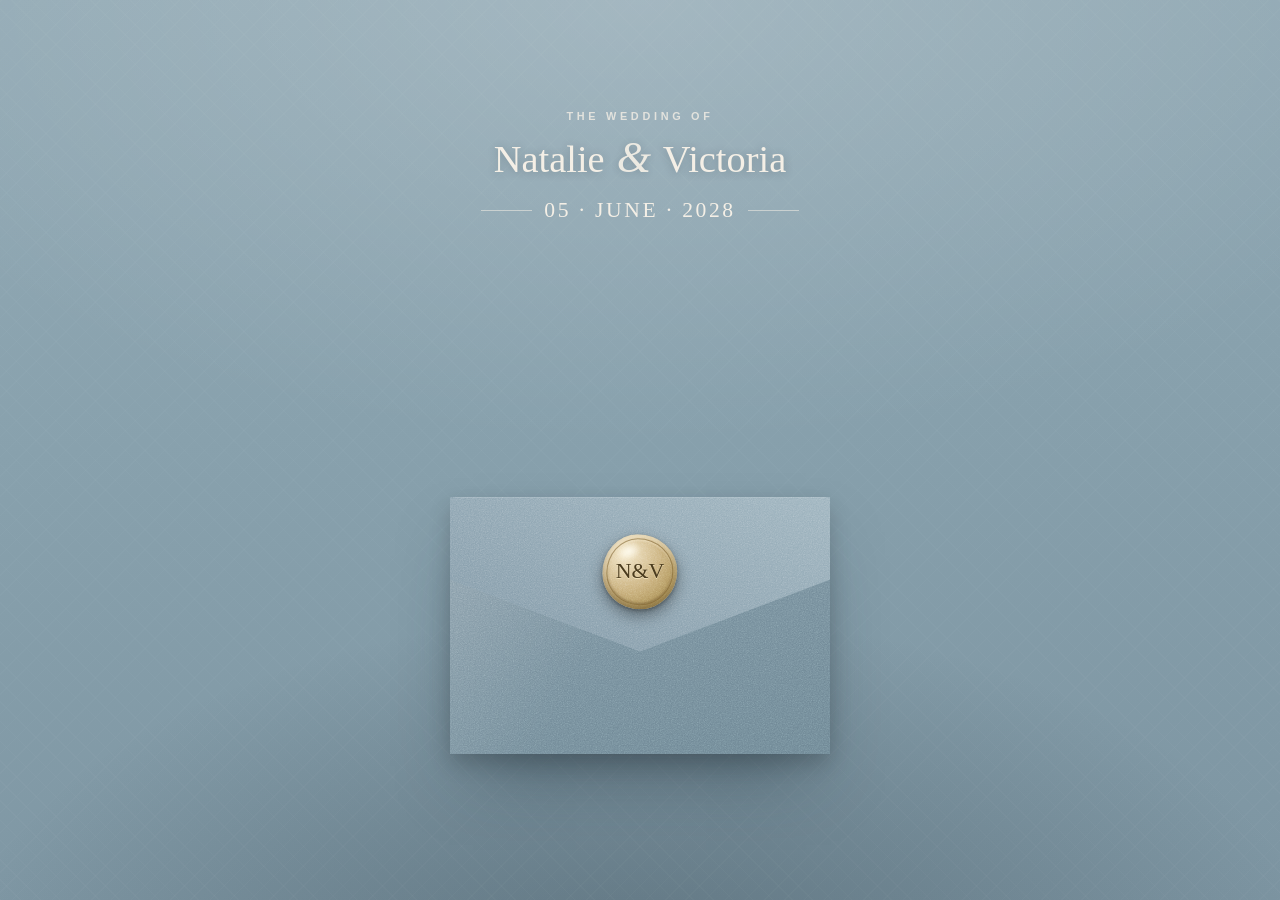
==== faqs.html @ 1eb4d089 "c" ====
<head>
<meta charset="UTF-8">
<meta name="viewport" content="width=device-width, initial-scale=1, viewport-fit=cover">
<title>FAQs — Natalie &amp; Victoria · 5th June 2028</title>
<meta name="description" content="Natalie & Victoria are getting married on Monday 5th June 2028 at Wentworth Woodhouse, South Yorkshire. RSVP, schedule, travel and everything you need for the day.">
<meta name="theme-color" content="#7e96a3">
<link rel="icon" href="data:image/svg+xml,%3Csvg xmlns='http://www.w3.org/2000/svg' viewBox='0 0 64 64'%3E%3Ccircle cx='32' cy='32' r='30' fill='%23cbb27e'/%3E%3Ctext x='32' y='41' font-family='Georgia,serif' font-size='24' fill='%23445866' text-anchor='middle'%3EN%26V%3C/text%3E%3C/svg%3E">
<meta property="og:title" content="Natalie & Victoria — Save the Date">
<meta property="og:description" content="Monday 5th June 2028 · Wentworth Woodhouse, South Yorkshire">
<meta property="og:type" content="website">

<!-- Fonts: Melodrama (display) & Cabinet Grotesk (body) via Fontshare -->
<link rel="preconnect" href="https://api.fontshare.com" crossorigin>
<link href="https://api.fontshare.com/v2/css?f[]=cabinet-grotesk@400,500,600,700&f[]=melodrama@400,500,600&display=swap" rel="stylesheet">

<link rel="stylesheet" href="styles.css">
<script src="script.js" defer></script>
</head>
<body class="locked">

<div id="fullSiteView">
  <header class="navbar" id="navbar">
    <a href="index.html" class="nav-brand nav-jump">
      <span class="monogram">N&V</span>
      <span class="names">Natalie &amp; Victoria</span>
    </a>
    <button class="nav-toggle" id="navToggle" aria-label="Menu" aria-expanded="false">
      <svg class="burger-icon" viewBox="0 0 24 24" fill="none" stroke="currentColor" stroke-width="1.6" stroke-linecap="round"><path d="M4 7h16M4 12h16M4 17h10"/></svg>
      <svg class="close-icon" viewBox="0 0 24 24" fill="none" stroke="currentColor" stroke-width="1.6" stroke-linecap="round"><path d="M6 6l12 12M18 6L6 18"/></svg>
    </button>
    <ul class="nav-links" id="navLinks">
      <li><a href="index.html" class="nav-item">Home</a></li>
      <li><a href="our-story.html" class="nav-item">Our Story</a></li>
      <li class="has-sub" id="weddingMenu">
        <a href="wedding.html" class="nav-parent" aria-haspopup="true" aria-expanded="false">The Wedding<svg class="caret" viewBox="0 0 12 12" fill="none" stroke="currentColor" stroke-width="1.8" stroke-linecap="round" stroke-linejoin="round" aria-hidden="true"><path d="M2.5 4.5 6 8l3.5-3.5"/></svg></a>
        <ul class="nav-sub">
          <li><a href="whos-who.html" class="nav-item">Who&rsquo;s Who</a></li>
          <li><a href="venue.html" class="nav-item">The Venue</a></li>
          <li><a href="travel.html" class="nav-item">Taxis + Travel</a></li>
          <li><a href="stay.html" class="nav-item">Accommodation</a></li>
        </ul>
      </li>
      <li><a href="rsvp.html" class="nav-item">RSVP</a></li>
      <li><a href="photo-upload.html" class="nav-item">Photos</a></li>
      <li><a href="faqs.html" class="nav-item active">FAQs</a></li>
    </ul>
  </header>
  <main class="site-container">

    <section id="faqs" class="page-section">
      <h1 class="section-title">Frequently Asked Questions</h1>
      <div class="section-subtitle">Everything You Need To Know</div>

      <div class="faq-list">
        <div class="faq-item">
          <button class="faq-question" aria-expanded="false">Are children invited? <span>+</span></button>
          <div class="faq-answer"><div class="faq-answer-inner">While we love your little ones, our wedding will be an adults-only celebration. We appreciate you making arrangements in advance!</div></div>
        </div>
        <div class="faq-item">
          <button class="faq-question" aria-expanded="false">Can I bring a plus-one? <span>+</span></button>
          <div class="faq-answer"><div class="faq-answer-inner">Due to venue capacity restrictions, we can only accommodate guests formally named on your invitation envelope.</div></div>
        </div>
        <div class="faq-item">
          <button class="faq-question" aria-expanded="false">Is the ceremony indoor or outdoor? <span>+</span></button>
          <div class="faq-answer"><div class="faq-answer-inner">Our ceremony will take place in the Long Gallery, with drinks served outdoors on the garden lawn weather permitting.</div></div>
        </div>
        <div class="faq-item">
          <button class="faq-question" aria-expanded="false">Where should I stay? <span>+</span></button>
          <div class="faq-answer"><div class="faq-answer-inner">We have some special rates secured at the nearby <a href="https://www.tankersleymanorhotel.com/" target="_blank" rel="noopener">Tankersley Manor Hotel</a>. Quote &ldquo;Natalie &amp; Victoria Wedding&rdquo; for a discounted rate.</div></div>
        </div>
      </div>
    </section>

  
  </main>

  <footer class="site-footer">
    <span class="names">Natalie &amp; Victoria</span>
    Monday 5th June 2028 &middot; <a href="https://www.wentworthwoodhouse.org.uk/" target="_blank" rel="noopener">Wentworth Woodhouse</a>, South Yorkshire
  </footer>
</div>

<script src="script.js" defer></script>
</body>
</html>
---- styles.css ----
/* =========================================================
     0. DESIGN TOKENS — pulled from the save-the-date card
     ========================================================= */
  :root {
    --blue:        #88a1ad;  /* card background */
    --blue-nav:    #7e96a3;  /* nav: dusty blue, a touch darker */
    --blue-deep:   #5f7686;
    --blue-ink:    #445866;  /* headings / strong text */
    --blue-soft:   #e7edf0;  /* tinted surface */
    --page:        #f2f5f6;  /* page background */

    --white:       #ffffff;
    --cream:       #f4efe6;  /* envelope stage accents */
  --paper-grain: url("data:image/svg+xml,%3Csvg xmlns='http://www.w3.org/2000/svg' width='180' height='180'%3E%3Cfilter id='p'%3E%3CfeTurbulence type='fractalNoise' baseFrequency='0.82' numOctaves='2' stitchTiles='stitch'/%3E%3CfeColorMatrix type='saturate' values='0'/%3E%3C/filter%3E%3Crect width='180' height='180' filter='url(%23p)' opacity='0.42'/%3E%3C/svg%3E");
    --sage:        #9caf88;
    --sage-deep:   #788a74;
    --gold:        #cbb27e;
    --gold-deep:   #a98d54;
    --text:        #3e4f5c;
    --text-light:  #6f8290;

    --shadow-sm: 0 1px 2px rgba(30,45,55,.06), 0 4px 14px rgba(30,45,55,.06);
    --shadow-md: 0 2px 6px rgba(30,45,55,.08), 0 14px 34px rgba(30,45,55,.10);
    --ring: 0 0 0 3px rgba(203,178,126,.35);

    --font-display: 'Melodrama', 'Georgia', serif;
    --font-body: 'Cabinet Grotesk', -apple-system, BlinkMacSystemFont, 'Segoe UI', sans-serif;
    --frame: rgba(136,161,173,.35); /* thin stationery border colour */
    --radius: 14px;
  }

  * { box-sizing: border-box; -webkit-tap-highlight-color: transparent; }

  html, body {
    margin: 0; padding: 0; min-height: 100vh; min-height: 100dvh;
    background: var(--page);
    font-family: var(--font-body);
    color: var(--text);
    font-size: 16px;
    line-height: 1.6;
    -webkit-font-smoothing: antialiased;
    scroll-behavior: smooth;
  }
  /* While the envelope is showing: pin the page — nothing to scroll yet */
  body.locked {
    height: 100vh; height: 100dvh; overflow: hidden;
    background:
      radial-gradient(120% 90% at 50% 0%, rgba(255,255,255,.16) 0%, rgba(255,255,255,0) 55%),
      radial-gradient(90% 70% at 50% 110%, rgba(36,52,62,.35) 0%, rgba(36,52,62,0) 60%),
      linear-gradient(175deg, #94abb6 0%, var(--blue) 45%, #7d95a2 100%);
  }
  body.locked #saveTheDateView { background: none; }
  /* Root paints the same blue so overscroll never shows white */
  html:has(body.locked) {
    background:
      radial-gradient(120% 90% at 50% 0%, rgba(255,255,255,.16) 0%, rgba(255,255,255,0) 55%),
      linear-gradient(175deg, #94abb6 0%, var(--blue) 45%, #7d95a2 100%);
  }

  img { max-width: 100%; display: block; }
  a { color: var(--blue-deep); }
  a:hover { color: var(--blue-ink); }
  button { font-family: var(--font-body); }

  /* =========================================================
     1. ENVELOPE — SAVE THE DATE VIEW
     ========================================================= */
  #saveTheDateView {
    display: flex; flex-direction: column;
    min-height: 100vh; min-height: 100dvh;
    position: relative; overflow: hidden;
    isolation: isolate;
    /* Stationery backdrop: the same dusty blue as the card */
    background:
      radial-gradient(120% 90% at 50% 0%, rgba(255,255,255,.16) 0%, rgba(255,255,255,0) 55%),
      radial-gradient(90% 70% at 50% 110%, rgba(36,52,62,.35) 0%, rgba(36,52,62,0) 60%),
      linear-gradient(175deg, #94abb6 0%, var(--blue) 45%, #7d95a2 100%);
  }
  /* Faint letterpress texture (sits above the backdrop, below the content) */
  #saveTheDateView::after {
    content: ''; position: absolute; inset: 0; z-index: -1; opacity: .5;
    background-image:
      repeating-linear-gradient(45deg, rgba(255,255,255,.045) 0 1px, transparent 1px 14px),
      repeating-linear-gradient(-45deg, rgba(255,255,255,.045) 0 1px, transparent 1px 14px);
    pointer-events: none;
  }

  .stage {
    position: relative; width: 100%; height: 100vh; height: 100dvh;
    display: flex; flex-direction: column; align-items: center; justify-content: flex-end;
    padding-bottom: max(10px, env(safe-area-inset-bottom));
    perspective: 1600px;
  }

  .stage-title {
    position: absolute; top: clamp(9%, 12vh, 18%); left: 50%; transform: translateX(-50%);
    width: min(86vw, 420px); text-align: center; color: var(--cream);
    transition: opacity .5s ease; pointer-events: none;
  }
  .stage.opened .stage-title { opacity: 0; }
  .stage-title .kicker {
    font-size: .68rem; letter-spacing: .34em; text-transform: uppercase;
    font-weight: 600; opacity: .8; margin-bottom: .5rem;
  }
  .stage-title h1 {
    margin: 0; font-family: var(--font-display); font-weight: 500;
    font-size: clamp(1.7rem, 7vw, 2.4rem); line-height: 1.15;
    text-shadow: 0 1px 8px rgba(30,45,55,.25);
  }
  .stage-title h1 .amp { font-style: italic; font-size: 1.15em; opacity: .92; padding: 0 .06em; }
  .stage-title .date-line {
    margin-top: .55rem; font-family: var(--font-display);
    font-size: clamp(1.05rem, 4.4vw, 1.35rem); letter-spacing: .12em;
    display: flex; align-items: center; justify-content: center; gap: .55em;
  }
  .stage-title .date-line::before, .stage-title .date-line::after {
    content: ''; height: 1px; width: 2.4em; background: rgba(244,239,230,.55);
  }

  .envelope-wrap {
    position: relative; font-size: clamp(13px, 4.6vw, 19px);
    width: 20em; height: 13.53em; cursor: pointer;
    -webkit-user-select: none; user-select: none; touch-action: manipulation;
    transition: transform .3s ease;
  }
  .envelope-wrap:hover { transform: translateY(-2px); }

  .envelope-wrap:not(.opened) .flap { animation: wiggle 3.2s ease-in-out infinite; }

  @keyframes wiggle {
    0%, 100% { transform: rotateX(0deg); }
    6% { transform: rotateX(-8deg); }
    12% { transform: rotateX(0deg); }
  }

  .env-back {
    position: absolute; left: 0; top: 0; width: 100%; height: 100%;
    background:
      var(--paper-grain),
      linear-gradient(165deg, #9db2bd 0%, #8ba3af 48%, #7e96a3 100%);
    background-blend-mode: overlay, normal;
    background-size: 180px 180px, 100% 100%;
    border-radius: .3em;
    box-shadow:
      0 1.9em 3.6em -1.2em rgba(30,45,55,.5),
      0 .5em 1.1em rgba(0,0,0,.18),
      inset 0 1px 0 rgba(255,255,255,.5),
      inset 0 -1px 0 rgba(41,58,68,.28);
  }
  .env-back::after { /* fine linen weave */
    content: ''; position: absolute; inset: .4em;
    background-image:
      repeating-linear-gradient(0deg, rgba(255,255,255,.05) 0 1px, transparent 1px 3px),
      repeating-linear-gradient(90deg, rgba(46,64,75,.055) 0 1px, transparent 1px 3px);
    border-radius: .2em; opacity: .55;
  }

  .pocket {
    position: absolute; left: 0; top: 0; width: 100%; height: 100%;
    overflow: hidden; z-index: 2; border-radius: .3em;
  }
  .stage.opened .pocket {
    overflow: visible;
    /* once the letter has risen, bring its layer in front of the envelope */
    animation: card-to-front .01s linear 1.5s forwards;
  }
  @keyframes card-to-front { to { z-index: 6; } }

  .card {
    position: absolute; left: 50%; bottom: .35em;
    width: min(330px, 78vw, calc(44vh / 1.406));
    transform-origin: center bottom;
    transform: translate(-50%, .4em) scale(.36);
    opacity: .98; border-radius: .25em; overflow: hidden;
    box-shadow: 0 .35em 1.4em rgba(20,30,38,.35);
    transition: transform 1.05s cubic-bezier(.22,.9,.28,1.02) .55s, box-shadow 1.05s ease .55s;
    background: var(--blue);
  }
  .card img { display: block; width: 100%; height: auto; }
  /* If save.jpg is ever missing, keep the card presentable */
  .card .card-fallback {
    display: none; aspect-ratio: 700 / 984; align-items: center; justify-content: center;
    color: var(--cream); font-family: var(--font-display); letter-spacing: .2em; text-align: center;
  }

  .env-front {
    position: absolute; left: 0; top: 0; width: 100%; height: 100%;
    background:
      var(--paper-grain),
      linear-gradient(160deg, #8399a6 0%, #748c9a 55%, #6d8593 100%);
    background-blend-mode: overlay, normal;
    background-size: 180px 180px, 100% 100%;
    clip-path: polygon(0% 32%, 50% 60%, 100% 32%, 100% 100%, 0% 100%);
    z-index: 3;
  }
  .env-front::before { /* soft daylight sweep across the pocket */
    content: ''; position: absolute; inset: 0;
    background: linear-gradient(115deg, rgba(255,255,255,.13) 0%, rgba(255,255,255,0) 42%);
  }
  .env-front { filter: drop-shadow(0 -3px 5px rgba(31,44,53,.2)); }

  .flap {
    position: absolute; left: 0; top: 0; width: 100%; height: 100%;
    background:
      var(--paper-grain),
      linear-gradient(202deg, #9db3be 0%, #869dab 58%, #7a92a0 100%);
    background-blend-mode: overlay, normal;
    background-size: 180px 180px, 100% 100%;
    clip-path: polygon(0% 0%, 100% 0%, 100% 32%, 50% 60%, 0% 32%);
    transform-origin: top center; transform-style: preserve-3d;
    transition: transform .95s cubic-bezier(.6,-0.15,.32,1.22) .05s;
    z-index: 4; filter: drop-shadow(0 2px 3px rgba(30,45,55,.22));
  }
  .stage.opened .flap { transform: rotateX(178deg); z-index: 1; }

  .seal {
    position: absolute; left: 50%; top: 3.41em; width: 3.45em; height: 3.45em;
    transform: translate(-50%, -50%);
    border-radius: 47% 53% 50% 50% / 52% 49% 51% 48%;
    background:
      var(--paper-grain),
      radial-gradient(circle at 30% 26%, #f4e7c8 0%, var(--gold) 46%, var(--gold-deep) 78%, #8a6f3a 100%);
    background-blend-mode: overlay, normal;
    background-size: 90px 90px, 100% 100%;
    box-shadow:
      0 .3em .7em rgba(0,0,0,.38),
      0 .08em .18em rgba(0,0,0,.28),
      inset 0 -.14em .3em rgba(94,72,32,.55),
      inset 0 .12em .22em rgba(255,246,222,.75);
    display: flex; align-items: center; justify-content: center;
    font-family: var(--font-display); color: #4a3b1e; font-size: 1.15em; font-weight: 500;
    text-shadow: 0 1px 0 rgba(255,240,200,.65);
    z-index: 5; transition: transform .55s cubic-bezier(.5,-0.3,.6,1.2) .12s, opacity .45s ease .12s;
  }
  .seal::before { /* embossed wax rim */
    content: ''; position: absolute; inset: .18em; border-radius: inherit;
    border: 1px solid rgba(122,95,44,.55);
    box-shadow: inset 0 1px 2px rgba(255,244,214,.5), inset 0 -1px 2px rgba(94,72,32,.4);
  }
  .seal::after { /* wax glint */
    content: ''; position: absolute; left: 17%; top: 11%; width: 36%; height: 24%;
    background: radial-gradient(ellipse at center, rgba(255,252,240,.9), rgba(255,252,240,0) 70%);
    border-radius: 50%; transform: rotate(-18deg); filter: blur(1px); pointer-events: none;
  }
  .stage.opened .seal { transform: translate(-50%, -50%) scale(.2) rotate(45deg); opacity: 0; }
  .stage.opened .card {
    transform: translate(-50%, var(--card-lift, -14vh)) scale(1);
    box-shadow: 0 1.2em 3em rgba(20,30,38,.3);
    animation: card-forward .5s ease 1.5s forwards;
  }
  /* Letter lifts towards you and fades in over the envelope front */
  @keyframes card-forward {
    from { opacity: .5; transform: translate(-50%, var(--card-lift, -14vh)) scale(1); }
    to   { opacity: 1;  transform: translate(-50%, var(--card-lift, -14vh)) scale(1.02); }
  }

  .actions {
    display: flex; flex-direction: column; align-items: center; gap: .3em;
    margin-top: .5em; opacity: 0; transform: translateY(10px);
    transition: opacity .6s ease 1.3s, transform .6s ease 1.3s;
    pointer-events: none; z-index: 10;
  }
  .stage.opened .actions { opacity: 1; transform: translateY(0); pointer-events: auto; }

  /* --- Unlock reveal choreography --- */
  #revealVeil {
    position: fixed; inset: 0; z-index: 2000;
    display: flex; align-items: center; justify-content: center;
    background:
      radial-gradient(62% 46% at 50% 44%, rgba(203,178,126,.32), rgba(203,178,126,0) 72%),
      linear-gradient(175deg, #94abb6 0%, var(--blue) 48%, #7d95a2 100%);
    opacity: 0; visibility: hidden; pointer-events: none;
  }
  #revealVeil .veil-inner { text-align: center; }
  #revealVeil .veil-kicker {
    font-size: .66rem; letter-spacing: .42em; text-transform: uppercase; font-weight: 600;
    color: rgba(244,239,230,.8); margin-bottom: .8rem;
  }
  #revealVeil .veil-monogram {
    font-family: var(--font-display); font-weight: 500; color: var(--cream);
    font-size: clamp(2.8rem, 11vw, 5rem); line-height: 1.05;
    text-shadow: 0 2px 16px rgba(30,45,55,.3);
  }
  #revealVeil .veil-monogram .amp { font-style: italic; opacity: .95; padding: 0 .04em; }
  #revealVeil .veil-date {
    margin-top: .8rem; font-family: var(--font-display); letter-spacing: .3em;
    font-size: clamp(.8rem, 3.4vw, 1rem); color: rgba(244,239,230,.85);
    display: flex; align-items: center; justify-content: center; gap: .6em;
  }
  #revealVeil .veil-date::before, #revealVeil .veil-date::after {
    content: ''; height: 1px; width: 2.6em; background: rgba(244,239,230,.5);
  }
  #revealVeil.play { animation: veilBloom 2s cubic-bezier(.45,0,.2,1) both; }
  @keyframes veilBloom {
    0% { opacity: 0; visibility: visible; }
    20% { opacity: 1; }
    74% { opacity: 1; }
    100% { opacity: 0; visibility: hidden; }
  }
  #revealVeil.play .veil-inner { animation: veilContent 2s cubic-bezier(.4,0,.2,1) both; }
  @keyframes veilContent {
    0% { opacity: 0; transform: scale(.94); filter: blur(8px); }
    28% { opacity: 1; transform: scale(1); filter: blur(0); }
    70% { opacity: 1; transform: scale(1); }
    100% { opacity: 0; transform: scale(1.035); filter: blur(3px); }
  }
  .stage.farewell .envelope-wrap {
    transition: transform 1.05s cubic-bezier(.55,0,.25,1), opacity .95s ease .08s, filter .95s ease .08s;
    transform: translateY(-15vh) scale(.85) rotateX(9deg);
    opacity: 0; filter: blur(5px);
  }
  .stage.farewell .stage-title { opacity: 0; transition: opacity .45s ease; }
  .stage.farewell .actions { opacity: 0 !important; pointer-events: none !important; transition: opacity .3s ease; }
  #fullSiteView.entering { animation: siteIn 1.1s cubic-bezier(.22,.9,.3,1) both; }
  @keyframes siteIn {
    from { opacity: 0; transform: scale(1.02); filter: blur(10px); }
    to { opacity: 1; transform: scale(1); filter: blur(0); }
  }
  .pw-shake { animation: pwShake .4s ease; }
  @keyframes pwShake { 20% { transform: translateX(-6px); } 40% { transform: translateX(6px); } 60% { transform: translateX(-3px); } 80% { transform: translateX(3px); } }
  .pw-kicker {
    font-size: .6rem; letter-spacing: .4em; text-transform: uppercase; font-weight: 600;
    color: var(--gold-deep); margin-bottom: .35rem;
  }
  @media (prefers-reduced-motion: reduce) {
    #fullSiteView.entering { animation: none; }
    #revealVeil { display: none; }
    .stage.farewell .envelope-wrap { transition: opacity .3s ease; transform: none; filter: none; }
  }

  .btn-primary {
    padding: .85em 1.9em; border-radius: 999px;
    border: 1px solid rgba(255,255,255,.45);
    background: linear-gradient(180deg, rgba(255,255,255,.30) 0%, rgba(255,255,255,.12) 100%);
    -webkit-backdrop-filter: blur(16px) saturate(150%);
    backdrop-filter: blur(16px) saturate(150%);
    color: #ffffff; font-size: clamp(12px, 3.6vw, 15px);
    font-weight: 600; letter-spacing: .05em; text-transform: uppercase; cursor: pointer;
    box-shadow: 0 .45em 1.2em rgba(20,30,38,.22), inset 0 1px 0 rgba(255,255,255,.45);
    text-shadow: 0 1px 2px rgba(20,30,38,.15);
    transition: transform .2s ease, box-shadow .2s ease, background .2s ease, border-color .2s ease;
  }
  .btn-primary:hover {
    background: linear-gradient(180deg, rgba(255,255,255,.40) 0%, rgba(255,255,255,.18) 100%);
    border-color: rgba(226,205,152,.8);
    box-shadow: 0 .55em 1.5em rgba(20,30,38,.26), 0 0 0 1px rgba(203,178,126,.25), inset 0 1px 0 rgba(255,255,255,.5);
  }
  .btn-primary:active { transform: scale(.97); box-shadow: 0 .2em .5em rgba(20,30,38,.18); }

  .btn-secondary {
    padding: .5em 1.2em; border-radius: 999px; border: 1px solid rgba(244,239,230,.55);
    background: transparent; color: var(--cream);
    font-size: clamp(10px, 3vw, 12px); font-weight: 600; letter-spacing: .08em;
    text-transform: uppercase; cursor: pointer; opacity: .85;
    transition: background .2s ease, opacity .2s ease;
  }
  .btn-secondary:hover { background: rgba(255,255,255,.08); opacity: 1; }

  .pw-link-btn {
    background: none; border: none; color: var(--cream); font-size: .8rem;
    text-decoration: underline; cursor: pointer; margin-top: .1rem; opacity: .85;
    padding: .35rem .5rem; min-height: 44px;
  }

  /* Compact screens: keep the whole invite on one screen */
  @media (max-height: 640px) {
    .stage { padding-bottom: max(6px, env(safe-area-inset-bottom)); }
    .envelope-wrap { font-size: clamp(11px, 2.6vh, 15px); }
    .stage-title { top: 6%; }
    .stage-title h1 { font-size: clamp(1.4rem, 5.5vw, 1.9rem); }
  }

  /* =========================================================
     2. FULL SITE VIEW — matches the stationery
     ========================================================= */
  #fullSiteView { display: none; min-height: 100vh; min-height: 100dvh; flex-direction: column; }

  /* --- Navigation: dusty blue, a touch darker --- */
  .navbar {
    position: sticky; top: 0; z-index: 900;
    background:
      linear-gradient(180deg, rgba(255,255,255,.08) 0%, rgba(255,255,255,0) 40%),
      var(--blue-nav);
    border-bottom: 1px solid rgba(255,255,255,.18);
    padding: .55rem max(1rem, env(safe-area-inset-left)) .55rem max(1rem, env(safe-area-inset-right));
    display: flex; align-items: center; justify-content: space-between; gap: .75rem;
    box-shadow: 0 1px 0 rgba(255,255,255,.08) inset, 0 6px 18px -8px rgba(36,52,62,.35);
    min-height: 58px;
  }
  .navbar.scrolled { box-shadow: 0 1px 0 rgba(255,255,255,.08) inset, 0 10px 26px -10px rgba(36,52,62,.5); }

  .nav-brand {
    display: flex; align-items: center; gap: .6rem;
    text-decoration: none; color: var(--cream); min-height: 44px;
  }
  .nav-brand .monogram {
    width: 34px; height: 34px; border-radius: 50%; flex: none;
    background: radial-gradient(circle at 32% 28%, #eee1c3, var(--gold) 58%, var(--gold-deep) 100%);
    color: #4a3b1e; font-family: var(--font-display); font-size: .72rem;
    display: flex; align-items: center; justify-content: center;
    box-shadow: inset 0 1px 2px rgba(255,255,255,.55), 0 1px 4px rgba(0,0,0,.22);
  }
  .nav-brand .names {
    font-family: var(--font-display); font-size: 1.18rem; font-weight: 500; letter-spacing: .02em;
    white-space: nowrap;
  }

  .nav-toggle {
    display: inline-flex; align-items: center; justify-content: center;
    width: 44px; height: 44px; margin-right: -8px;
    background: none; border: none; cursor: pointer; color: var(--cream); border-radius: 10px;
  }
  .nav-toggle svg { width: 26px; height: 26px; }
  .nav-toggle .close-icon { display: none; }
  .navbar.menu-open .nav-toggle .burger-icon { display: none; }
  .navbar.menu-open .nav-toggle .close-icon { display: block; }

  .nav-links {
    position: absolute; top: 100%; left: 0; right: 0;
    display: none; flex-direction: column; gap: .15rem;
    margin: 0; padding: .6rem max(1rem, env(safe-area-inset-left)) .9rem;
    list-style: none;
    background: linear-gradient(180deg, var(--blue-nav) 0%, #748d9a 100%);
    border-bottom: 1px solid rgba(255,255,255,.16);
    box-shadow: 0 18px 30px -18px rgba(36,52,62,.55);
  }
  .nav-links.open { display: flex; animation: menuIn .28s ease both; }
  @keyframes menuIn { from { opacity: 0; transform: translateY(-6px); } to { opacity: 1; transform: translateY(0); } }

  .nav-links a {
    display: flex; align-items: center; min-height: 46px; padding: .35rem .4rem;
    text-decoration: none; color: var(--cream);
    font-weight: 500; font-size: .95rem; letter-spacing: .14em; text-transform: uppercase;
    border-bottom: 1px solid rgba(244,239,230,.14);
    transition: color .2s ease, padding-left .2s ease;
  }
  .nav-links li:last-child a { border-bottom: none; }
  .nav-links a:hover { color: #ffffff; padding-left: .65rem; }
  .nav-links a.active { color: #ffffff; }
  .nav-links a.active::after {
    content: ''; margin-left: auto; width: 22px; height: 2px; background: var(--gold); border-radius: 2px;
  }
  /* Wedding dropdown — mobile: inline within the menu */
  .nav-links .has-sub > a .caret { width: 11px; height: 11px; margin-left: .5rem; flex: none; transition: transform .25s ease; }
  .nav-links .has-sub.open > a .caret, .nav-links .has-sub:hover > a .caret { transform: rotate(180deg); }
  .nav-links .has-sub.sub-active > a { color: #fff; }
  .nav-sub { display: none; list-style: none; margin: 0; padding: 0 0 .3rem; }
  .nav-links .has-sub.open > .nav-sub { display: block; }
  .nav-sub a { min-height: 44px; padding-left: 1.55rem; color: rgba(255,255,255,.88); font-size: .84rem; border-bottom: 1px solid rgba(244,239,230,.08); }
  .nav-sub a:hover { color: #fff; padding-left: 1.8rem; }
  .nav-sub a.active { color: #fff; }

  /* --- Layout --- */
  .site-container {
    max-width: 980px; width: 100%; margin: 0 auto;
    padding: 2rem 1.1rem 3rem; flex: 1;
  }
  .page-section { display: none; animation: fadeIn .45s ease both; }
  .page-section.active { display: block; }
  @keyframes fadeIn { from { opacity: 0; transform: translateY(10px); } to { opacity: 1; transform: translateY(0); } }

  .section-title {
    font-family: var(--font-display); font-weight: 500;
    font-size: clamp(1.9rem, 6vw, 2.6rem); line-height: 1.1;
    color: var(--blue-ink); text-align: center; margin: 0 0 .4rem;
  }
  .section-subtitle {
    text-align: center; color: var(--text-light); font-size: .78rem;
    margin-bottom: 2rem; font-weight: 600;
    text-transform: uppercase; letter-spacing: .22em;
  }

  .ornament {
    display: flex; align-items: center; justify-content: center; gap: .8rem;
    color: var(--gold-deep); margin: 0 auto 1.6rem;
  }
  .ornament::before, .ornament::after {
    content: ''; height: 1px; width: 44px; background: linear-gradient(90deg, transparent, var(--gold));
  }
  .ornament::after { background: linear-gradient(90deg, var(--gold), transparent); }

  /* --- Hero: echoes the save-the-date card --- */
  .hero-panel {
    position: relative; text-align: center;
    background:
      radial-gradient(120% 100% at 50% 0%, #93abb7 0%, var(--blue) 60%, #7d95a2 100%);
    color: var(--cream);
    border-radius: var(--radius);
    box-shadow: var(--shadow-md);
    padding: 2.4rem 1.2rem 2.2rem;
    overflow: hidden;
  }
  /* the double-line frame from the card */
  .hero-panel::before {
    content: ''; position: absolute; inset: 10px;
    border: 1px solid rgba(244,239,230,.55); border-radius: 9px;
    pointer-events: none;
  }
  .hero-panel::after {
    content: ''; position: absolute; inset: 0;
    background-image:
      repeating-linear-gradient(45deg, rgba(255,255,255,.04) 0 1px, transparent 1px 14px),
      repeating-linear-gradient(-45deg, rgba(255,255,255,.04) 0 1px, transparent 1px 14px);
    pointer-events: none;
  }
  .hero-kicker {
    font-size: .68rem; letter-spacing: .34em; text-transform: uppercase; font-weight: 600; opacity: .85;
  }
  .hero-panel h1 {
    margin: .6rem 0 0; font-family: var(--font-display); font-weight: 500;
    font-size: clamp(2.1rem, 8.5vw, 3.4rem); line-height: 1.08;
  }
  .hero-panel h1 .amp { font-style: italic; font-size: 1.12em; padding: 0 .05em; }
  .hero-married {
    margin-top: .5rem; font-size: .8rem; letter-spacing: .3em; text-transform: uppercase; font-weight: 600; opacity: .9;
  }
  .hero-date {
    margin: 1.1rem 0 0; font-family: var(--font-display);
    font-size: clamp(1.35rem, 5.5vw, 1.9rem); letter-spacing: .1em;
    display: flex; align-items: center; justify-content: center; gap: .6em;
  }
  .hero-date .bar { width: 1px; height: 1.15em; background: rgba(244,239,230,.55); }
  .hero-place { margin-top: .8rem; font-size: .72rem; letter-spacing: .3em; text-transform: uppercase; opacity: .85; }

  .sprig { display: block; margin: 1rem auto .2rem; width: 74px; height: 22px; opacity: .9; }

  /* --- Countdown --- */
  .countdown-box {
    margin: 1.4rem auto 0; max-width: 460px;
    background: rgba(244,239,230,.12);
    border: 1px solid rgba(244,239,230,.4);
    border-radius: 12px; padding: 1rem .8rem .9rem;
    backdrop-filter: blur(2px);
  }
  .countdown-box h3 {
    margin: 0 0 .7rem; font-family: var(--font-display); font-weight: 500;
    font-size: 1.05rem; letter-spacing: .04em;
  }
  .countdown-digits { display: flex; justify-content: center; gap: clamp(.6rem, 3vw, 1.4rem); }
  .digit-item { display: flex; flex-direction: column; align-items: center; min-width: 3.2rem; }
  .digit-num {
    font-family: var(--font-display); font-size: clamp(1.7rem, 7vw, 2.3rem);
    font-weight: 500; font-variant-numeric: tabular-nums; line-height: 1;
  }
  .digit-lbl {
    margin-top: .35rem; font-size: .62rem; text-transform: uppercase;
    letter-spacing: .2em; opacity: .8;
  }

  /* --- Cards --- */
  .card-grid {
    display: grid; grid-template-columns: 1fr; gap: 1rem; margin-top: 1.25rem;
  }
  .content-card {
    background: rgba(255,255,255,.85); border-radius: var(--radius); padding: 1.4rem 1.25rem;
    border: 1px solid rgba(255,255,255,.95);
    box-shadow: 0 14px 34px -22px rgba(95,118,134,.55);
    backdrop-filter: blur(6px); -webkit-backdrop-filter: blur(6px);
  }
  .content-card h2, .content-card h3, .content-card h4 {
    font-family: var(--font-display); font-weight: 500; color: var(--blue-ink);
    margin: 0 0 .55rem; line-height: 1.2;
  }
  .content-card h3 { font-size: 1.35rem; }
  .content-card p { margin: 0 0 .55rem; }
  .content-card p:last-child { margin-bottom: 0; }
  .content-card strong { color: var(--blue-ink); font-weight: 600; }
  /* Accent colours: gold times & notes, sage venues */
  .schedule-card p strong { color: var(--sage-deep); }
  .notes-card p strong { color: var(--gold-deep); }
  #wedding .section-subtitle { color: var(--sage-deep); }

  .welcome-card { text-align: center; }
  .welcome-card .sprig { margin-top: 0; }

  .info-link {
    display: flex; width: fit-content; align-items: center; gap: .45rem;
    margin-top: .5rem; font-weight: 600; font-size: .82rem;
    letter-spacing: .12em; text-transform: uppercase; text-decoration: none;
    color: var(--blue-deep); border-bottom: 1px solid var(--gold);
    padding: .35rem 0; min-height: 44px; align-items: center;
    transition: color .2s ease;
  }
  .info-link:hover { color: var(--blue-ink); }
  .info-link .arrow { font-size: 1rem; }

  /* --- Timeline --- */
  .timeline { position: relative; max-width: 640px; margin: 0 auto; padding: .5rem 0 0 .0; }
  .timeline::before {
    content: ''; position: absolute; left: 13px; top: 0; bottom: 0; width: 2px;
    background: linear-gradient(180deg, var(--gold), rgba(203,178,126,.25));
  }
  .timeline-item { position: relative; padding: 0 0 1.4rem 44px; }
  .timeline-item:last-child { padding-bottom: .2rem; }
  .timeline-dot {
    position: absolute; left: 6px; top: .35rem; width: 12px; height: 12px;
    background: var(--sage); border: 3px solid var(--page); border-radius: 50%;
    box-shadow: 0 0 0 1px var(--frame);
  }
  .timeline-item h4 { font-family: var(--font-display); font-weight: 500; color: var(--blue-ink); margin: 0 0 .3rem; font-size: 1.15rem; }
  .timeline-item p { margin: 0; font-size: .95rem; color: var(--text); }
  .timeline-item .when { font-size: .72rem; letter-spacing: .18em; text-transform: uppercase; color: var(--gold-deep); font-weight: 600; }

  /* --- Schedule day-cards --- */
  .schedule-card { display: flex; gap: .9rem; align-items: flex-start; }
  .schedule-time {
    flex: none; width: 5.6rem; text-align: center;
    font-family: var(--font-display); color: var(--gold-deep);
    border-right: 1px solid var(--frame); padding-right: .8rem;
    align-self: center;
  }
  .schedule-time .t { font-size: .95rem; line-height: 1.25; white-space: nowrap; }
  .schedule-time .lbl { font-size: .6rem; letter-spacing: .16em; text-transform: uppercase; color: var(--sage-deep); margin-top: .2rem; }
  .schedule-card h3 { font-size: 1.2rem; margin-top: .1rem; }
  .schedule-card .loc { font-size: .8rem; letter-spacing: .1em; text-transform: uppercase; color: var(--gold-deep); font-weight: 600; }

  /* --- Forms --- */
  .form-card { max-width: 560px; margin: 0 auto; }
  .form-group { margin-bottom: 1rem; text-align: left; }
  .form-group label {
    display: block; font-size: .72rem; font-weight: 600; color: var(--blue-ink);
    margin-bottom: .35rem; text-transform: uppercase; letter-spacing: .12em;
  }
  .form-control {
    width: 100%; padding: .8rem .9rem; border: 1px solid rgba(95,118,134,.35);
    border-radius: 10px; background: var(--white); font-family: var(--font-body);
    font-size: 16px; color: var(--text); transition: border-color .2s ease, box-shadow .2s ease;
    min-height: 48px;
  }
  .form-control:focus { outline: none; border-color: var(--gold-deep); box-shadow: var(--ring); }
  textarea.form-control { resize: vertical; min-height: 84px; }
  select.form-control { appearance: none; background-image: linear-gradient(45deg, transparent 50%, var(--blue-deep) 50%), linear-gradient(135deg, var(--blue-deep) 50%, transparent 50%); background-position: calc(100% - 20px) 55%, calc(100% - 14px) 55%; background-size: 6px 6px; background-repeat: no-repeat; }

  .radio-group { display: flex; flex-direction: column; gap: .55rem; }
  .radio-label {
    display: flex; align-items: center; gap: .6rem; font-size: .95rem; cursor: pointer;
    padding: .65rem .8rem; border: 1px solid var(--frame); border-radius: 10px;
    background: var(--white); transition: border-color .2s ease, background .2s ease; min-height: 48px;
  }
  .radio-label:has(input:checked) { border-color: var(--gold-deep); background: #fdfaf3; box-shadow: var(--ring); }
  .radio-label input { accent-color: var(--sage-deep); width: 18px; height: 18px; }

  .btn-submit {
    width: 100%; padding: 1rem; margin-top: .6rem; border: none; border-radius: 999px;
    background: linear-gradient(135deg, #7c94a1 0%, #5f7686 100%);
    color: var(--cream); font-size: .95rem; font-weight: 600; letter-spacing: .12em;
    text-transform: uppercase; cursor: pointer; min-height: 52px;
    box-shadow: 0 8px 20px -8px rgba(69,89,102,.55);
    transition: transform .15s ease, box-shadow .2s ease, opacity .2s ease;
  }
  .btn-submit:hover { transform: translateY(-1px); }
  .btn-submit:active { transform: translateY(0) scale(.99); }
  .btn-submit:disabled { opacity: .6; cursor: default; transform: none; }

  .form-note { text-align: center; font-size: .85rem; color: var(--text-light); margin-top: .8rem; }
  .form-success {
    display: none; text-align: center; padding: 1.1rem .8rem; margin-top: .6rem;
    background: #f3f6ee; border: 1px solid rgba(156,175,136,.5); border-radius: 10px;
    color: var(--sage-deep); font-weight: 600;
  }
  .form-error {
    display: none; text-align: center; padding: .9rem .8rem; margin-top: .6rem;
    background: #fbf1ef; border: 1px solid rgba(196,120,110,.4); border-radius: 10px;
    color: #a45248; font-weight: 600; font-size: .9rem;
  }

  /* --- Wedding party --- */
  .party-member { text-align: center; }
  .party-avatar {
    width: 96px; height: 96px; border-radius: 50%; margin: .2rem auto .9rem;
    border: 1px solid var(--gold); background: linear-gradient(160deg, #f7f3ea, #eadfc8);
    display: flex; align-items: center; justify-content: center;
    font-family: var(--font-display); font-size: 1.5rem; color: var(--gold-deep);
    box-shadow: inset 0 0 0 4px var(--white);
  }
  .party-role {
    color: var(--sage-deep); font-weight: 600; margin: .2rem 0 .7rem;
    font-size: .7rem; text-transform: uppercase; letter-spacing: .2em;
  }
  .party-note { font-size: .9rem; color: var(--text-light); font-style: italic; }

  /* --- Photo dropzone --- */
  .dropzone {
    border: 2px dashed rgba(136,161,173,.7); border-radius: var(--radius);
    padding: 2.4rem 1.2rem; text-align: center; background: rgba(255,255,255,.65);
    cursor: pointer; transition: background .2s ease, border-color .2s ease;
  }
  .dropzone:hover, .dropzone:focus-visible { background: rgba(255,255,255,.95); border-color: var(--sage-deep); outline: none; }
  .dropzone .dz-icon { font-size: 2rem; margin-bottom: .4rem; }
  .dropzone h3 { margin: 0 0 .3rem; }
  .dropzone p { margin: 0; font-size: .88rem; color: var(--text-light); }
  #filePreviewList { margin-top: 1.2rem; display: flex; flex-wrap: wrap; gap: .7rem; }
  #filePreviewList img { width: 74px; height: 74px; object-fit: cover; border-radius: 10px; border: 1px solid var(--frame); box-shadow: var(--shadow-sm); }

  /* --- FAQ accordion --- */
  .faq-list { max-width: 680px; margin: 0 auto; }
  .faq-item {
    background: var(--white); border-radius: 12px; margin-bottom: .7rem;
    border: 1px solid var(--frame); overflow: hidden; box-shadow: var(--shadow-sm);
  }
  .faq-question {
    width: 100%; padding: 1.05rem 1.15rem; text-align: left; background: none; border: none;
    font-family: var(--font-display); font-size: 1.12rem; color: var(--blue-ink);
    display: flex; justify-content: space-between; align-items: center; gap: 1rem;
    cursor: pointer; min-height: 52px;
  }
  .faq-question span {
    flex: none; width: 26px; height: 26px; border-radius: 50%;
    border: 1px solid var(--gold); color: var(--gold-deep);
    display: flex; align-items: center; justify-content: center; font-family: var(--font-body);
    font-size: 1rem; transition: transform .25s ease, background .25s ease, color .25s ease;
  }
  .faq-item.open .faq-question span { transform: rotate(45deg); background: var(--gold); color: var(--white); }
  .faq-answer { max-height: 0; overflow: hidden; transition: max-height .3s ease; }
  .faq-answer-inner { padding: 0 1.15rem 1.1rem; line-height: 1.65; color: var(--text); }
  .faq-answer-inner a { font-weight: 600; }

  /* --- Modals --- */
  .modal-overlay {
    position: fixed; inset: 0; background: rgba(36,52,62,.5);
    -webkit-backdrop-filter: blur(8px); backdrop-filter: blur(8px);
    display: flex; align-items: flex-end; justify-content: center;
    z-index: 1000; opacity: 0; visibility: hidden;
    transition: opacity .4s ease, visibility .4s ease;
  }
  .modal-overlay.active { opacity: 1; visibility: visible; }
  .modal-card {
    background: var(--page); width: 100%; max-width: 500px; max-height: 92dvh;
    border-radius: 18px 18px 0 0; padding: 1.6rem 1.2rem max(1.4rem, env(safe-area-inset-bottom));
    overflow-y: auto; transform: translateY(100%);
    transition: transform .4s cubic-bezier(0.16, 1, 0.3, 1);
    box-shadow: 0 -0.5em 2em rgba(0,0,0,.25);
    border-top: 3px solid var(--gold);
  }
  .modal-overlay.active .modal-card { transform: translateY(0); }
  .modal-header { display: flex; justify-content: space-between; align-items: center; margin-bottom: 1.2rem; }
  .modal-header h2 { margin: 0; font-family: var(--font-display); font-size: 1.5rem; color: var(--blue-ink); font-weight: 500; }
  .close-btn {
    background: none; border: none; font-size: 1.6rem; line-height: 1;
    color: var(--blue-deep); cursor: pointer; width: 44px; height: 44px; border-radius: 50%;
    display: flex; align-items: center; justify-content: center;
  }
  .close-btn:hover { background: rgba(136,161,173,.15); }

  /* --- Footer --- */
  .site-footer {
    text-align: center; padding: 1.6rem 1rem max(1.6rem, env(safe-area-inset-bottom));
    background: var(--blue-ink); color: rgba(244,239,230,.85);
    font-size: .8rem; letter-spacing: .12em;
  }
  .site-footer .names { font-family: var(--font-display); font-size: 1.05rem; letter-spacing: .06em; display: block; margin-bottom: .25rem; }
  .site-footer a { color: var(--gold); text-decoration: none; }
  .site-footer a:hover { text-decoration: underline; }

  /* =========================================================
     3. RESPONSIVE — mobile first, enhance upward
     ========================================================= */
  @media (min-width: 40rem) {
    .site-container { padding: 2.6rem 2rem 3.5rem; }
    .card-grid { grid-template-columns: repeat(2, 1fr); }
    .card-grid.single { grid-template-columns: 1fr; }
    .countdown-digits { gap: 1.6rem; }
    .modal-overlay { align-items: center; padding: 1rem; }
    .modal-card { border-radius: 16px; padding: 2rem 1.8rem; max-height: 88vh; }
    .hero-panel { padding: 3rem 2rem 2.6rem; }
    .radio-group { flex-direction: row; }
    .radio-label { flex: 1; }
  }

  @media (min-width: 64rem) {
    .nav-toggle { display: none; }
    .nav-links {
      position: static; display: flex; flex-direction: row; gap: 1.35rem;
      background: none; border: none; box-shadow: none; padding: 0; margin: 0;
    }
    .nav-links.open { animation: none; }
    .nav-links a {
      min-height: 44px; padding: .35rem .1rem; font-size: .78rem;
      border-bottom: 2px solid transparent; position: relative;
    }
    .nav-links a:hover { padding-left: .1rem; color: #ffffff; }
    .nav-links a::after {
      content: ''; position: absolute; left: 0; right: 0; bottom: 2px; height: 2px;
      background: var(--gold); border-radius: 2px; transform: scaleX(0); transition: transform .25s ease;
    }
    .nav-links a:hover::after { transform: scaleX(1); }
    .nav-links a.active::after { transform: scaleX(1); margin: 0; width: auto; }
    /* Wedding dropdown — desktop: floating panel */
    .nav-links .has-sub { position: relative; }
    .nav-sub {
      position: absolute; top: calc(100% + 12px); left: 50%; transform: translate(-50%, 8px);
      display: block; min-width: 212px; padding: .5rem 0; text-align: left;
      background: rgba(255,255,255,.97); border-radius: 14px; border: 1px solid rgba(203,178,126,.45);
      box-shadow: 0 22px 44px -20px rgba(30,45,55,.5);
      opacity: 0; visibility: hidden; pointer-events: none;
      transition: opacity .22s ease, transform .22s ease, visibility .22s;
      z-index: 80;
    }
    .nav-sub::before { content: ''; position: absolute; left: 0; right: 0; top: -14px; height: 14px; }
    .nav-links .has-sub:hover > .nav-sub, .nav-links .has-sub:focus-within > .nav-sub {
      opacity: 1; visibility: visible; pointer-events: auto; transform: translate(-50%, 0);
    }
    .nav-sub a { display: block; min-height: 0; padding: .6rem 1.15rem; font-size: .72rem; color: var(--ink); border-bottom: none; }
    .nav-sub a::after { content: none; }
    .nav-sub a:hover { color: var(--gold-deep); background: var(--cream); padding-left: 1.15rem; }
    .nav-sub a.active { color: var(--gold-deep); }
    /* Touch devices at desktop widths: tap "The Wedding" to pin the dropdown open */
    .nav-links .has-sub.open > .nav-sub {
      opacity: 1; visibility: visible; pointer-events: auto; transform: translate(-50%, 0);
    }
    .card-grid { grid-template-columns: repeat(2, 1fr); }
    .card-grid.quad { grid-template-columns: repeat(2, 1fr); }
    .schedule-grid { grid-template-columns: repeat(2, 1fr); }
    .timeline::before { left: 50%; transform: translateX(-50%); }
    .timeline-item { width: 50%; padding: 0 1.6rem 2rem; }
    .timeline-item.left { text-align: right; margin-left: 0; }
    .timeline-item.right { margin-left: 50%; text-align: left; }
    .timeline-item .timeline-dot { top: .4rem; }
    .timeline-item.left .timeline-dot { right: -7px; left: auto; }
    .timeline-item.right .timeline-dot { left: -7px; }
    .party-grid { grid-template-columns: repeat(3, 1fr); }
  }

  /* Desktop fallback for between 40-64rem: keep 2-up grids sane */
  @media (min-width: 40rem) and (max-width: 63.99rem) {
    .party-grid { grid-template-columns: repeat(2, 1fr); }
    .schedule-grid { grid-template-columns: 1fr; }
  }

  @media (prefers-reduced-motion: reduce) {
    *, *::before, *::after { animation-duration: .01ms !important; animation-iteration-count: 1 !important; transition-duration: .01ms !important; }
    html { scroll-behavior: auto; }
  }

  /* =========================================================
     HOME HERO — editorial collage (arch photos, sage + gold)
     ========================================================= */
  .home-hero {
    position: relative;
    display: grid;
    grid-template-columns: 1.06fr .94fr .78fr;
    gap: clamp(1rem, 2.6vw, 2.2rem);
    align-items: center;
    margin-inline: calc(50% - 50vw);
    padding: clamp(.4rem, 1.6vw, 1.2rem) max(1.1rem, calc(50vw - 660px)) .4rem;
  }
  .hh-kicker { font-size: .68rem; letter-spacing: .34em; text-transform: uppercase; font-weight: 600; color: var(--gold-deep); }
  .hh-names {
    margin: .55rem 0 0; font-family: var(--font-display); font-weight: 500;
    font-size: clamp(2.5rem, 6vw, 4rem); line-height: 1.04; color: var(--blue-ink);
  }
  .hh-names .amp { font-style: italic; font-size: 1.1em; padding: 0 .06em; color: var(--gold-deep); }
  .hh-lede { margin: 1.05rem 0 0; max-width: 42ch; color: var(--text); font-size: .98rem; line-height: 1.65; }
  .hh-actions { display: flex; flex-wrap: wrap; gap: .7rem; margin-top: 1.5rem; }
  .hh-btn {
    display: inline-flex; align-items: center; justify-content: center; gap: .5rem;
    min-height: 48px; padding: .78rem 1.55rem; border-radius: 999px;
    font-weight: 600; font-size: .78rem; letter-spacing: .18em; text-transform: uppercase;
    text-decoration: none; transition: transform .25s ease, background .25s ease, box-shadow .25s ease;
  }
  .hh-btn-solid { background: var(--blue-ink); color: var(--cream); box-shadow: 0 16px 30px -14px rgba(68,88,102,.7); }
  .hh-btn-solid:hover { background: var(--blue-deep); transform: translateY(-2px); }
  .hh-btn-ghost { border: 1.5px solid var(--blue-ink); color: var(--blue-ink); }
  .hh-btn-ghost:hover { background: rgba(68,88,102,.08); transform: translateY(-2px); }
  .hh-meta { display: flex; flex-direction: column; align-items: flex-start; gap: .55rem; margin-top: 1.7rem; }
  .hh-meta-day { font-size: .7rem; letter-spacing: .34em; text-transform: uppercase; font-weight: 600; color: var(--gold-deep); }
  .hh-meta-date { font-family: var(--font-display); font-weight: 500; font-size: clamp(1.9rem, 3vw, 2.5rem); line-height: 1.08; color: var(--blue-ink); }
  .hh-meta-rule { width: 66px; height: 2px; border-radius: 2px; background: linear-gradient(90deg, var(--gold) 0%, rgba(203,178,126,0) 100%); }
  .hh-meta-venue { font-size: .76rem; letter-spacing: .24em; text-transform: uppercase; font-weight: 600; color: var(--text-light); line-height: 1.75; max-width: 34ch; }

  /* centre arch photo */
  .hh-arch { position: relative; padding: 0 1.3rem 2.4rem 1.6rem; }
  .hh-arch-offset {
    position: absolute; top: 3.5%; right: -.8%; width: 88%; height: 91%;
    background: linear-gradient(180deg, #6f8794 0%, #55707f 70%);
    border-radius: 999px 999px 16px 16px; transform: rotate(3deg);
    box-shadow: 0 24px 48px -24px rgba(74,96,109,.55);
  }
  .hh-arch-img {
    position: relative; width: 100%; aspect-ratio: 3 / 4.1; object-fit: cover;
    border-radius: 999px 999px 14px 14px;
    box-shadow: 0 22px 44px -20px rgba(30,45,55,.5);
  }
  .hh-seal { position: absolute; right: 2%; bottom: .6rem; width: clamp(88px, 8.6vw, 118px); aspect-ratio: 1; filter: drop-shadow(0 10px 18px rgba(30,45,55,.28)); }
  .hh-seal svg { width: 100%; height: 100%; animation: hhSealSpin 28s linear infinite; transform-origin: 50% 50%; }
  @keyframes hhSealSpin { to { transform: rotate(360deg); } }

  /* right collage column */
  .hh-side { display: flex; flex-direction: column; align-self: stretch; padding: .4rem 0 0; }
  .hh-side-copy { align-self: center; max-width: 320px; padding: 1.2rem 0; }
  .hh-side-copy p { margin: 0; font-family: var(--font-display); font-size: clamp(1.05rem, 1.5vw, 1.28rem); line-height: 1.45; color: var(--blue-ink); font-weight: 500; }

  /* countdown — dark navy panel, gold rings */
  .hh-countdown { margin: 1.9rem auto 0; max-width: 880px; padding: 0 1.1rem; background: none; border-radius: 0; box-shadow: none; }
  .hh-countdown::after { content: none; }
  .hh-countdown .countdown-box {
    margin: 0; max-width: none;
    background: linear-gradient(172deg, #35454f 0%, #26333d 55%, #212c35 100%);
    border: 1px solid rgba(203,178,126,.28);
    border-radius: 28px;
    padding: 1.6rem 1.1rem 1.8rem;
    box-shadow: 0 30px 60px -30px rgba(33,44,53,.7);
    position: relative; overflow: hidden;
  }
  .hh-countdown .countdown-box::before {
    content: ''; position: absolute; inset: 0; pointer-events: none;
    background: radial-gradient(120% 100% at 50% -35%, rgba(255,255,255,.1) 0%, rgba(255,255,255,0) 55%);
  }
  .hh-countdown .countdown-box h3 {
    margin: 0 0 1.25rem; font-style: italic; color: var(--gold); opacity: 1;
    font-size: clamp(1.3rem, 2.6vw, 1.7rem); letter-spacing: .03em;
  }
  .hh-countdown .countdown-digits { gap: clamp(.6rem, 2.6vw, 1.5rem); }
  .hh-countdown .digit-item {
    width: clamp(72px, 11.5vw, 118px); aspect-ratio: 1; min-width: 0;
    justify-content: center; gap: .15rem; padding: 0;
    border: 1.6px solid rgba(203,178,126,.9); border-radius: 50%;
    background: radial-gradient(circle at 50% 30%, rgba(203,178,126,.1) 0%, rgba(203,178,126,.03) 70%);
    box-shadow: 0 0 0 5px rgba(203,178,126,.06), inset 0 0 20px rgba(203,178,126,.07);
  }
  .hh-countdown .digit-num { color: #ddc08a; font-size: clamp(1.45rem, 3.2vw, 2.15rem); line-height: 1; }
  .hh-countdown .digit-lbl { color: rgba(233,216,182,.9); opacity: 1; font-size: .56rem; letter-spacing: .28em; margin-top: .25rem; text-indent: .28em; }

  /* footer art — low-opacity venue illustration, full width */
  .home-foot-art { margin: 2.4rem calc(50% - 50vw) 0; line-height: 0; }
  .home-foot-art img {
    width: 100%; height: auto; display: block; opacity: .48;
    -webkit-mask-image: linear-gradient(180deg, transparent 0%, #000 18%);
    mask-image: linear-gradient(180deg, transparent 0%, #000 18%);
  }

  @media (max-width: 63.99rem) {
    .home-hero { grid-template-columns: 1fr; margin-inline: 0; padding: .2rem 0 0; gap: 1.6rem; }
    .hh-copy { text-align: center; }
    .hh-lede { margin-inline: auto; }
    .hh-actions { justify-content: center; }
    .hh-meta { align-items: center; }
    .hh-meta-rule { background: linear-gradient(90deg, rgba(203,178,126,0), var(--gold), rgba(203,178,126,0)); }
    .hh-arch { max-width: 430px; margin: .4rem auto 0; padding: 0 .6rem 2rem .9rem; }
    .hh-seal { right: -2%; bottom: .2rem; }
    .hh-side { padding: 0; }
    .hh-side-copy { align-self: center; text-align: center; max-width: 46ch; padding: .4rem 0 0; }
    .hh-side-copy .info-link { justify-content: center; margin-inline: auto; }
  }
  @media (max-width: 30rem) {
    .hh-actions .hh-btn { flex: 1 1 100%; }
    .hh-arch { max-width: 100%; }
    .hh-countdown { padding: 0 .55rem; }
    .hh-countdown .countdown-box { padding: 1.35rem .7rem 1.5rem; border-radius: 22px; }
  }
  @media (prefers-reduced-motion: reduce) {
    .hh-seal svg { animation: none; }
  }

/* ---- Multi-page: show the site once the gate unlocks (inner pages render directly) ---- */
  body:not(.locked) #fullSiteView { display: flex; }

  /* =========================================================
     WEDDING DAY — "A Celebration of Love" vertical timeline
     + scattered polaroid frames (v5)
     ========================================================= */
  #wedding .tl-wrap {
    position: relative;
    overflow: hidden;
    margin-inline: calc(50% - 50vw);
    padding: clamp(2.4rem, 5vw, 3.6rem) max(1.1rem, calc(50vw - 620px)) clamp(2.6rem, 5vw, 3.8rem);
    background:
      radial-gradient(110% 70% at 50% 0%, rgba(255,255,255,.07) 0%, rgba(255,255,255,0) 55%),
      radial-gradient(80% 60% at 50% 115%, rgba(203,178,126,.10) 0%, rgba(203,178,126,0) 60%),
      linear-gradient(175deg, #829baa 0%, #6b8494 48%, #55707f 100%);
    border-radius: 4px;
    box-shadow: var(--shadow-md);
  }

  /* --- Header --- */
  .tl-head { text-align: center; position: relative; z-index: 1; }
  .tl-flourish { width: 150px; height: auto; color: var(--gold); display: block; margin: 0 auto .6rem; }
  .tl-title {
    font-family: var(--font-display); font-weight: 500;
    font-size: clamp(2.5rem, 7vw, 4.1rem); line-height: 1.04;
    color: #f6efdf; margin: 0;
  }
  .tl-dash { color: var(--gold); font-weight: 400; padding-inline: .04em; }
  .tl-love { display: flex; align-items: center; justify-content: center; gap: .9rem; margin-top: .7rem; }
  .tl-rule { height: 1px; width: clamp(54px, 11vw, 110px); background: linear-gradient(90deg, rgba(203,178,126,0), var(--gold)); }
  .tl-rule:last-child { background: linear-gradient(90deg, var(--gold), rgba(203,178,126,0)); }
  .tl-love-txt { font-size: .82rem; font-weight: 600; letter-spacing: .42em; text-transform: uppercase; color: #f6efdf; text-indent: .42em; }
  .tl-intro { color: rgba(247,242,230,.85); font-size: .95rem; margin: 1.1rem auto 0; max-width: 46ch; }

  /* --- Timeline spine --- */
  .tl { position: relative; max-width: 61rem; margin: 2.6rem auto 0; padding: .4rem 0 .6rem; }
  .tl::before {
    content: ''; position: absolute; left: 50%; top: 0; bottom: 0;
    border-left: 2px dashed rgba(203,178,126,.8);
    transform: translateX(-50%);
  }
  .tl-row {
    position: relative;
    display: grid; grid-template-columns: 1fr 1fr;
    gap: clamp(1.6rem, 4vw, 3.6rem); align-items: center;
    padding: 1.15rem 0;
  }
  .tl-row::after {
    content: ''; position: absolute; left: 50%; top: 50%;
    width: 11px; height: 11px; border-radius: 50%;
    background: var(--gold);
    box-shadow: 0 0 0 4px rgba(203,178,126,.28), 0 0 0 10px rgba(203,178,126,.08);
    transform: translate(-50%, -50%);
  }
  .tl-row.flip .tl-photo-cell { order: 2; }
  .tl-row.flip .tl-text-cell { order: 1; }

  /* --- Photo cards (polaroid-flavoured, straight) --- */
  .tl-photo {
    background: #fdf8ee; padding: 9px 9px 12px; border-radius: 10px;
    box-shadow: 0 16px 34px rgba(23,44,56,.22);
    max-width: 340px; margin: 0 auto;
  }
  .tl-photo img { width: 100%; aspect-ratio: 4 / 3; object-fit: cover; display: block; border-radius: 6px; }
  .tl-photo figcaption {
    font-family: var(--font-display); color: #8a7550;
    text-align: center; font-size: .98rem; padding-top: .55rem;
  }

  /* --- Text moments --- */
  .tl-text-cell { display: flex; }
  .tl-moment { margin: auto; text-align: center; max-width: 300px; }
  .tl-when { font-size: .78rem; font-weight: 600; letter-spacing: .2em; text-transform: uppercase; color: #f7f1e2; }
  .tl-when span { font-size: .68rem; opacity: .85; }
  .tl-what {
    font-family: var(--font-display); font-weight: 500;
    font-size: clamp(1.45rem, 2.6vw, 1.85rem); line-height: 1.12;
    letter-spacing: .05em; text-transform: uppercase;
    color: #f6efdf; margin: .4rem 0 .3rem;
  }
  .tl-where { font-size: .74rem; font-weight: 600; letter-spacing: .18em; text-transform: uppercase; color: rgba(247,241,226,.85); margin: 0; }
  .tl-copy { color: rgba(247,242,230,.9); font-size: .92rem; margin: .5rem 0 0; }

  .tl-end { margin: 2.1rem auto 0; }

  /* --- Polaroids (scattered) --- */
  .tl-pols { position: static; }
  .polaroid {
    position: absolute; z-index: 2; margin: 0;
    background: #fffdf8; padding: 9px 9px 30px; border-radius: 4px;
    box-shadow: 0 16px 34px rgba(23,44,56,.30);
  }
  .polaroid img { width: 100%; aspect-ratio: 1 / 1; object-fit: cover; display: block; border-radius: 2px; }
  .polaroid figcaption { font-family: var(--font-display); color: #5a6a76; text-align: center; font-size: .95rem; padding-top: .55rem; }
  .polaroid::before {
    content: ''; position: absolute; top: -10px; left: 50%;
    transform: translateX(-50%) rotate(-3deg);
    width: 72px; height: 20px; background: rgba(203,178,126,.42);
    box-shadow: 0 2px 6px rgba(0,0,0,.14);
  }
  .pol-1 { top: 2rem;    left: 2%;    width: 185px; transform: rotate(-7deg); }
  .pol-2 { top: 33%;     right: 2.5%; width: 195px; transform: rotate(6deg); }
  .pol-3 { top: 58%;     left: 1.5%;  width: 180px; transform: rotate(-5deg); }
  .pol-4 { bottom: 5.5%; right: 4%;   width: 170px; transform: rotate(8deg); }

  /* --- Responsive --- */
  @media (max-width: 63.99rem) {
    .tl::before { left: 15px; transform: none; }
    .tl-row, .tl-row.flip { grid-template-columns: 1fr; padding-left: 2.7rem; row-gap: .9rem; }
    .tl-row .tl-photo-cell, .tl-row.flip .tl-photo-cell { order: 0; }
    .tl-row .tl-text-cell, .tl-row.flip .tl-text-cell { order: 1; }
    .tl-row::after { left: 15px; }
    .tl-moment { text-align: left; margin: 0; max-width: none; }
    .tl-photo { margin: 0; max-width: 430px; }
    .tl-pols { display: flex; flex-wrap: wrap; justify-content: center; gap: 1.4rem 1.5rem; margin-top: 2.2rem; }
    .polaroid, .pol-1, .pol-2, .pol-3, .pol-4 { position: static; width: 148px; }
    .pol-1 { transform: rotate(-5deg); } .pol-2 { transform: rotate(4deg); }
    .pol-3 { transform: rotate(-4deg); } .pol-4 { transform: rotate(5deg); }
  }
  @media (max-width: 30rem) {
    .polaroid, .pol-1, .pol-2, .pol-3, .pol-4 { width: 126px; }
    .tl-flourish, .tl-end { width: 120px; }
  }
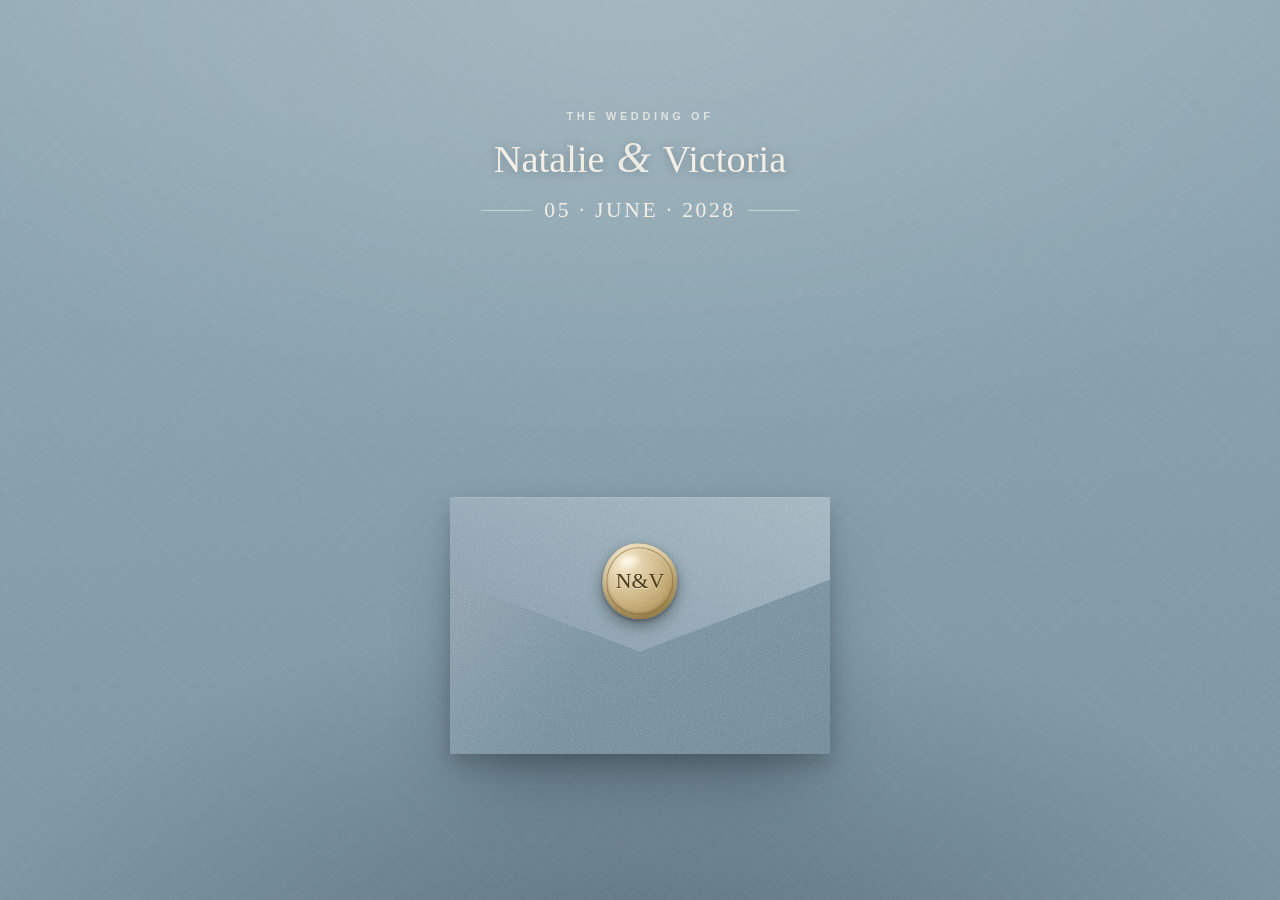
==== commit 9fafc34b: "v" ====
--- a/faqs.html
+++ b/faqs.html
@@ -36,8 +36,7 @@
         <ul class="nav-sub">
           <li><a href="whos-who.html" class="nav-item">Who&rsquo;s Who</a></li>
           <li><a href="venue.html" class="nav-item">The Venue</a></li>
-          <li><a href="travel.html" class="nav-item">Taxis + Travel</a></li>
-          <li><a href="stay.html" class="nav-item">Accommodation</a></li>
+          <li><a href="travel.html" class="nav-item">Travel + Accommodation</a></li>
         </ul>
       </li>
       <li><a href="rsvp.html" class="nav-item">RSVP</a></li>
--- a/styles.css
+++ b/styles.css
@@ -127,6 +127,14 @@
   .envelope-wrap:hover { transform: translateY(-2px); }
 
   .envelope-wrap:not(.opened) .flap { animation: wiggle 3.2s ease-in-out infinite; }
+  .envelope-wrap:not(.opened) .seal { animation: seal-invite 2.6s ease-in-out infinite; }
+
+  @keyframes seal-invite {
+    0%, 72%, 100% { transform: translate(-50%, -50%) scale(1); }
+    80% { transform: translate(-50%, -50%) scale(.91); }
+    88% { transform: translate(-50%, -50%) scale(1.04); }
+    94% { transform: translate(-50%, -50%) scale(1); }
+  }
 
   @keyframes wiggle {
     0%, 100% { transform: rotateX(0deg); }
@@ -215,7 +223,7 @@
   .stage.opened .flap { transform: rotateX(178deg); z-index: 1; }
 
   .seal {
-    position: absolute; left: 50%; top: 3.41em; width: 3.45em; height: 3.45em;
+    position: absolute; left: 50%; top: 3.85em; width: 3.45em; height: 3.45em;
     transform: translate(-50%, -50%);
     border-radius: 47% 53% 50% 50% / 52% 49% 51% 48%;
     background:
@@ -243,7 +251,7 @@
     background: radial-gradient(ellipse at center, rgba(255,252,240,.9), rgba(255,252,240,0) 70%);
     border-radius: 50%; transform: rotate(-18deg); filter: blur(1px); pointer-events: none;
   }
-  .stage.opened .seal { transform: translate(-50%, -50%) scale(.2) rotate(45deg); opacity: 0; }
+  .stage.opened .seal { animation: none; transform: translate(-50%, -50%) scale(.2) rotate(45deg); opacity: 0; }
   .stage.opened .card {
     transform: translate(-50%, var(--card-lift, -14vh)) scale(1);
     box-shadow: 0 1.2em 3em rgba(20,30,38,.3);
@@ -370,7 +378,6 @@
     .stage-title { top: 6%; }
     .stage-title h1 { font-size: clamp(1.4rem, 5.5vw, 1.9rem); }
   }
-
   /* =========================================================
      2. FULL SITE VIEW — matches the stationery
      ========================================================= */
@@ -456,6 +463,7 @@
     max-width: 980px; width: 100%; margin: 0 auto;
     padding: 2rem 1.1rem 3rem; flex: 1;
   }
+  .site-container:has(#home.active) { flex: 0 0 auto; padding-bottom: 0; }
   .page-section { display: none; animation: fadeIn .45s ease both; }
   .page-section.active { display: block; }
   @keyframes fadeIn { from { opacity: 0; transform: translateY(10px); } to { opacity: 1; transform: translateY(0); } }
@@ -465,6 +473,7 @@
     font-size: clamp(1.9rem, 6vw, 2.6rem); line-height: 1.1;
     color: var(--blue-ink); text-align: center; margin: 0 0 .4rem;
   }
+  .travel-subheading { margin-top: 2.5rem; }
   .section-subtitle {
     text-align: center; color: var(--text-light); font-size: .78rem;
     margin-bottom: 2rem; font-weight: 600;
@@ -552,6 +561,10 @@
   .card-grid {
     display: grid; grid-template-columns: 1fr; gap: 1rem; margin-top: 1.25rem;
   }
+  .home-info-grid { grid-template-columns: 1fr; }
+  .home-details-card { border: 1px solid var(--gold); text-align: center; }
+  .home-details-place { margin-top: 1rem; padding-top: 1rem; border-top: 1px solid rgba(203,178,126,.55); }
+  .home-details-card .info-link { margin-inline: auto; }
   .content-card {
     background: rgba(255,255,255,.85); border-radius: var(--radius); padding: 1.4rem 1.25rem;
     border: 1px solid rgba(255,255,255,.95);
@@ -605,7 +618,7 @@
   /* --- Schedule day-cards --- */
   .schedule-card { display: flex; gap: .9rem; align-items: flex-start; }
   .schedule-time {
-    flex: none; width: 5.6rem; text-align: center;
+    flex: none; width: 7rem; text-align: center;
     font-family: var(--font-display); color: var(--gold-deep);
     border-right: 1px solid var(--frame); padding-right: .8rem;
     align-self: center;
@@ -690,8 +703,11 @@
   .dropzone .dz-icon { font-size: 2rem; margin-bottom: .4rem; }
   .dropzone h3 { margin: 0 0 .3rem; }
   .dropzone p { margin: 0; font-size: .88rem; color: var(--text-light); }
-  #filePreviewList { margin-top: 1.2rem; display: flex; flex-wrap: wrap; gap: .7rem; }
-  #filePreviewList img { width: 74px; height: 74px; object-fit: cover; border-radius: 10px; border: 1px solid var(--frame); box-shadow: var(--shadow-sm); }
+  .photo-gallery-card { margin-top: 1.25rem; }
+  .photo-gallery-card h2 { margin: 0 0 .55rem; font-family: var(--font-display); font-weight: 500; color: var(--blue-ink); }
+  .gallery-empty { color: var(--text-light); margin: 0; }
+  #filePreviewList { display: grid; grid-template-columns: repeat(auto-fill, minmax(150px, 1fr)); gap: .8rem; }
+  #filePreviewList img { width: 100%; aspect-ratio: 4 / 3; object-fit: cover; border-radius: 10px; border: 1px solid var(--frame); box-shadow: var(--shadow-sm); }
 
   /* --- FAQ accordion --- */
   .faq-list { max-width: 680px; margin: 0 auto; }
@@ -925,7 +941,7 @@
   /* footer art — low-opacity venue illustration, full width */
   .home-foot-art { margin: 2.4rem calc(50% - 50vw) 0; line-height: 0; }
   .home-foot-art img {
-    width: 100%; height: auto; display: block; opacity: .48;
+    width: min(100%, 620px); height: auto; display: block; margin-inline: auto; opacity: .48;
     -webkit-mask-image: linear-gradient(180deg, transparent 0%, #000 18%);
     mask-image: linear-gradient(180deg, transparent 0%, #000 18%);
   }
@@ -1018,6 +1034,7 @@
     max-width: 340px; margin: 0 auto;
   }
   .tl-photo img { width: 100%; aspect-ratio: 4 / 3; object-fit: cover; display: block; border-radius: 6px; }
+  .tl-photo img.tl-bw { filter: grayscale(1); }
   .tl-photo figcaption {
     font-family: var(--font-display); color: #8a7550;
     text-align: center; font-size: .98rem; padding-top: .55rem;
@@ -1047,6 +1064,8 @@
     box-shadow: 0 16px 34px rgba(23,44,56,.30);
   }
   .polaroid img { width: 100%; aspect-ratio: 1 / 1; object-fit: cover; display: block; border-radius: 2px; }
+  .polaroid-crop { width: 100%; aspect-ratio: 1 / 1; overflow: hidden; border-radius: 2px; }
+  .polaroid-crop img { height: 100%; transform: scale(1.1); }
   .polaroid figcaption { font-family: var(--font-display); color: #5a6a76; text-align: center; font-size: .95rem; padding-top: .55rem; }
   .polaroid::before {
     content: ''; position: absolute; top: -10px; left: 50%;
